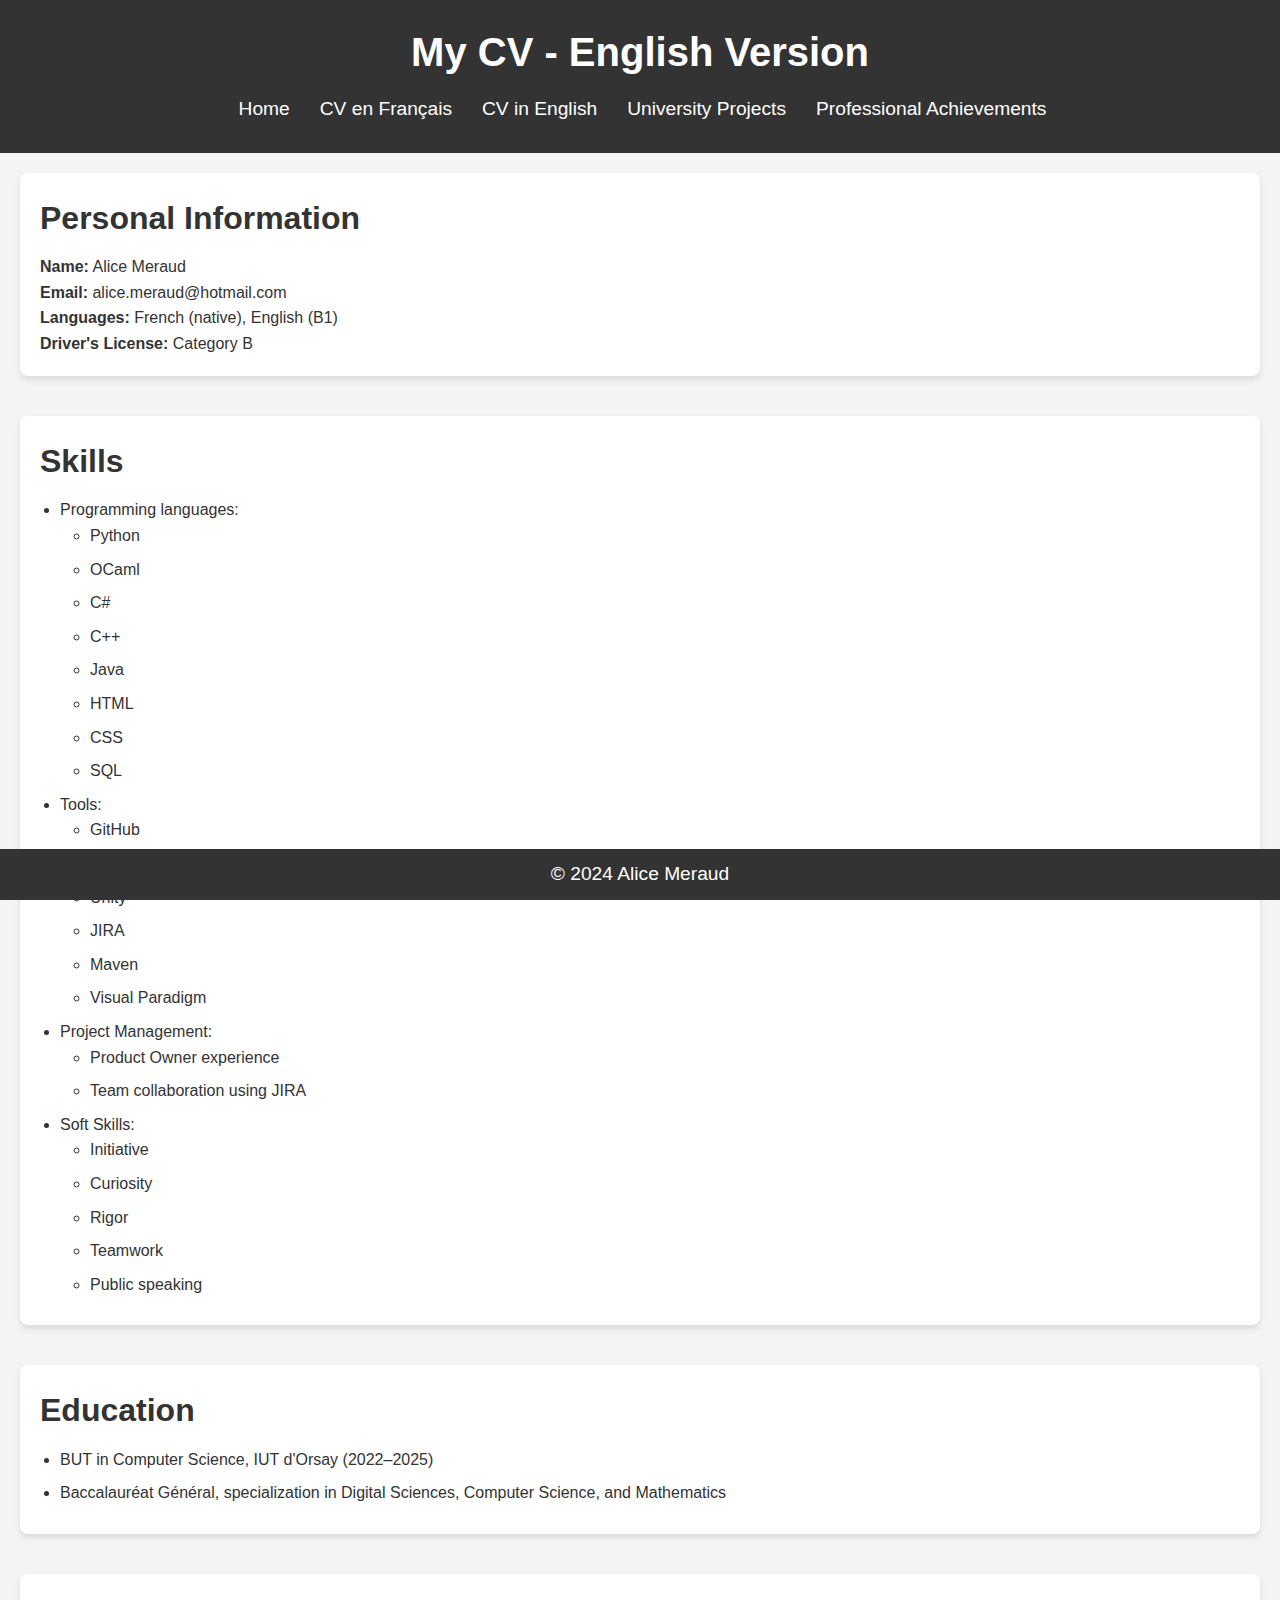
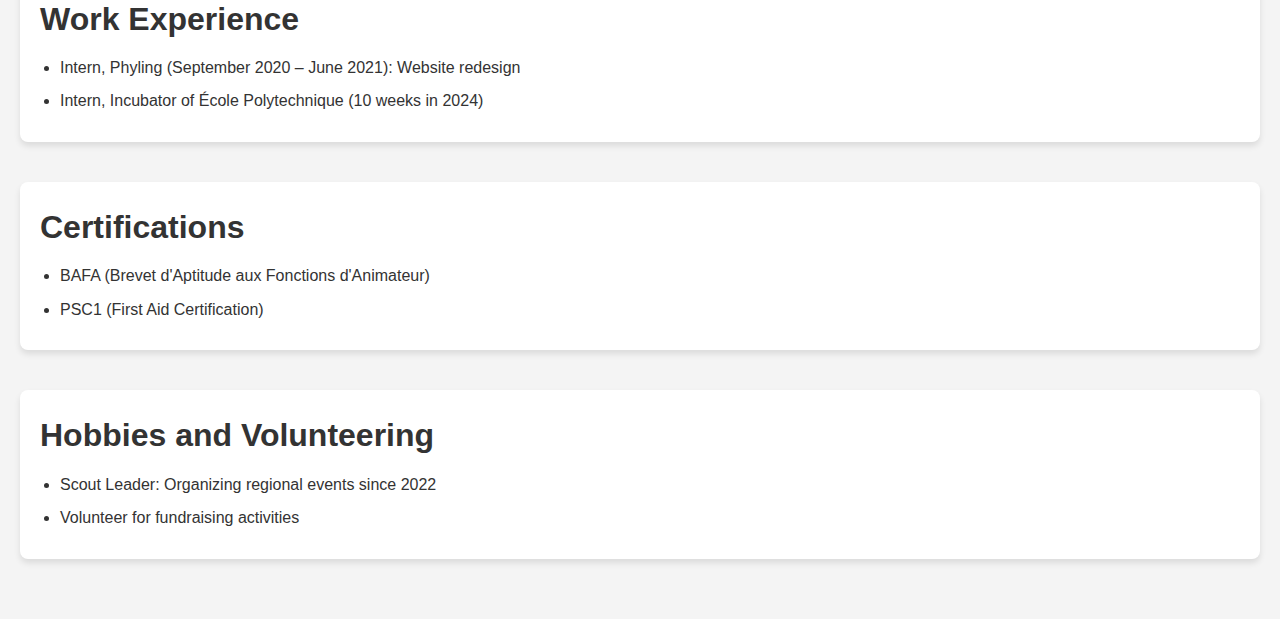
==== cv_en.html @ e64977aa "fin cv" ====
<!DOCTYPE html>
<html lang="en">
<head>
    <meta charset="UTF-8">
    <meta name="viewport" content="width=device-width, initial-scale=1.0">
    <title>CV in English</title>
    <link rel="stylesheet" href="styles.css">
</head>
<body>
    <header>
        <h1>My CV - English Version</h1>
        <nav>
            <ul>
                <li><a href="index.html">Home</a></li>
                <li><a href="cv_fr.html">CV en Français</a></li>
                <li><a href="cv_en.html">CV in English</a></li>
                <li><a href="projets.html">University Projects</a></li>
                <li><a href="realisations.html">Professional Achievements</a></li>
            </ul>
        </nav>
    </header>
    <main>
        <section>
            <h2>Personal Information</h2>
            <p><strong>Name:</strong> Alice Meraud</p>
            <p><strong>Email:</strong> alice.meraud@hotmail.com</p>
            <p><strong>Languages:</strong> French (native), English (B1)</p>
            <p><strong>Driver's License:</strong> Category B</p>
        </section>
    
        <section>
                    <h2>Skills</h2>
                    <ul>
                        <li>
                            Programming languages:
                            <ul>
                                <li>Python</li>
                                <li>OCaml</li>
                                <li>C#</li>
                                <li>C++</li>
                                <li>Java</li>
                                <li>HTML</li>
                                <li>CSS</li>
                                <li>SQL</li>
                            </ul>
                        </li>
                        <li>
                            Tools:
                            <ul>
                                <li>GitHub</li>
                                <li>Visual Studio Code</li>
                                <li>Unity</li>
                                <li>JIRA</li>
                                <li>Maven</li>
                                <li>Visual Paradigm</li>
                            </ul>
                        </li>
                        <li>
                            Project Management:
                            <ul>
                                <li>Product Owner experience</li>
                                <li>Team collaboration using JIRA</li>
                            </ul>
                        </li>
                        <li>
                            Soft Skills:
                            <ul>
                                <li>Initiative</li>
                                <li>Curiosity</li>
                                <li>Rigor</li>
                                <li>Teamwork</li>
                                <li>Public speaking</li>
                            </ul>
                        </li>
                    </ul>
                </section>
        <section>
            <h2>Education</h2>
            <ul>
                <li>BUT in Computer Science, IUT d'Orsay (2022–2025)</li>
                <li>Baccalauréat Général, specialization in Digital Sciences, Computer Science, and Mathematics</li>
            </ul>
        </section>
        <section>
            <h2>Work Experience</h2>
            <ul>
                <li>Intern, Phyling (September 2020 – June 2021): Website redesign</li>
                <li>Intern, Incubator of École Polytechnique (10 weeks in 2024)</li>
            </ul>
        </section>
        <section>
            <h2>Certifications</h2>
            <ul>
                <li>BAFA (Brevet d'Aptitude aux Fonctions d'Animateur)</li>
                <li>PSC1 (First Aid Certification)</li>
            </ul>
        </section>
        <section>
            <h2>Hobbies and Volunteering</h2>
            <ul>
                <li>Scout Leader: Organizing regional events since 2022</li>
                <li>Volunteer for fundraising activities</li>
            </ul>
        </section>
    </main>
    <footer>
        <p>© 2024 Alice Meraud</p>
    </footer>
</body>
</html>
---- styles.css ----
body {
    font-family: Arial, sans-serif;
    margin: 0;
    padding: 0;
    background-color: #f4f4f4;
}

header {
    background-color: #333;
    color: white;
    padding: 10px 0;
    text-align: center;
}

nav ul {
    list-style-type: none;
    padding: 0;
}

nav ul li {
    display: inline;
    margin-right: 15px;
}

nav ul li a {
    color: white;
    text-decoration: none;
}

main {
    padding: 20px;
}

section {
    margin-bottom: 20px;
}

footer {
    background-color: #333;
    color: white;
    text-align: center;
    padding: 10px 0;
    position: fixed;
    bottom: 0;
    width: 100%;
}



/* Reset de base pour éviter les problèmes de style par défaut */
* {
    margin: 0;
    padding: 0;
    box-sizing: border-box;
}

/* Mise en page de la page */
body {
    font-family: 'Arial', sans-serif;
    line-height: 1.6;
    color: #333;
    background-color: #f4f4f4;
}

/* En-tête */
header {
    background-color: #333;
    color: #fff;
    padding: 20px;
    text-align: center;
}

header h1 {
    font-size: 2.5em;
}

/* Navigation */
nav ul {
    list-style: none;
    display: flex;
    justify-content: center;
    gap: 15px;
    margin-top: 10px;
}

nav a {
    color: #fff;
    text-decoration: none;
    font-size: 1.2em;
}

nav a:hover {
    color: #ff6347;
}

/* Section principale */
main {
    padding: 20px;
}

/* Sections individuelles de projet */
section {
    margin-bottom: 40px;
    background-color: #fff;
    border-radius: 8px;
    padding: 20px;
    box-shadow: 0 4px 6px rgba(0, 0, 0, 0.1);
}

h2 {
    font-size: 2em;
    color: #333;
    margin-bottom: 10px;
}

ul {
    list-style-type: disc;
    margin-left: 20px;
}

ul li {
    margin-bottom: 8px;
}

ul ul {
    list-style-type: circle;
    margin-left: 30px;
}

img {
    display: block;
    margin-top: 20px;
    max-width: 100%;
    height: auto;
    border-radius: 8px;
}

/* Footer */
footer {
    background-color: #333;
    color: #fff;
    text-align: center;
    padding: 10px;
    margin-top: 40px;
}

footer p {
    font-size: 1.2em;
}

/* Responsivité */
@media (max-width: 768px) {
    header h1 {
        font-size: 2em;
    }

    nav ul {
        flex-direction: column;
        align-items: center;
    }

    nav a {
        font-size: 1.1em;
        margin-bottom: 10px;
    }

    section {
        padding: 15px;
    }

    img {
        max-width: 90%;
    }
}
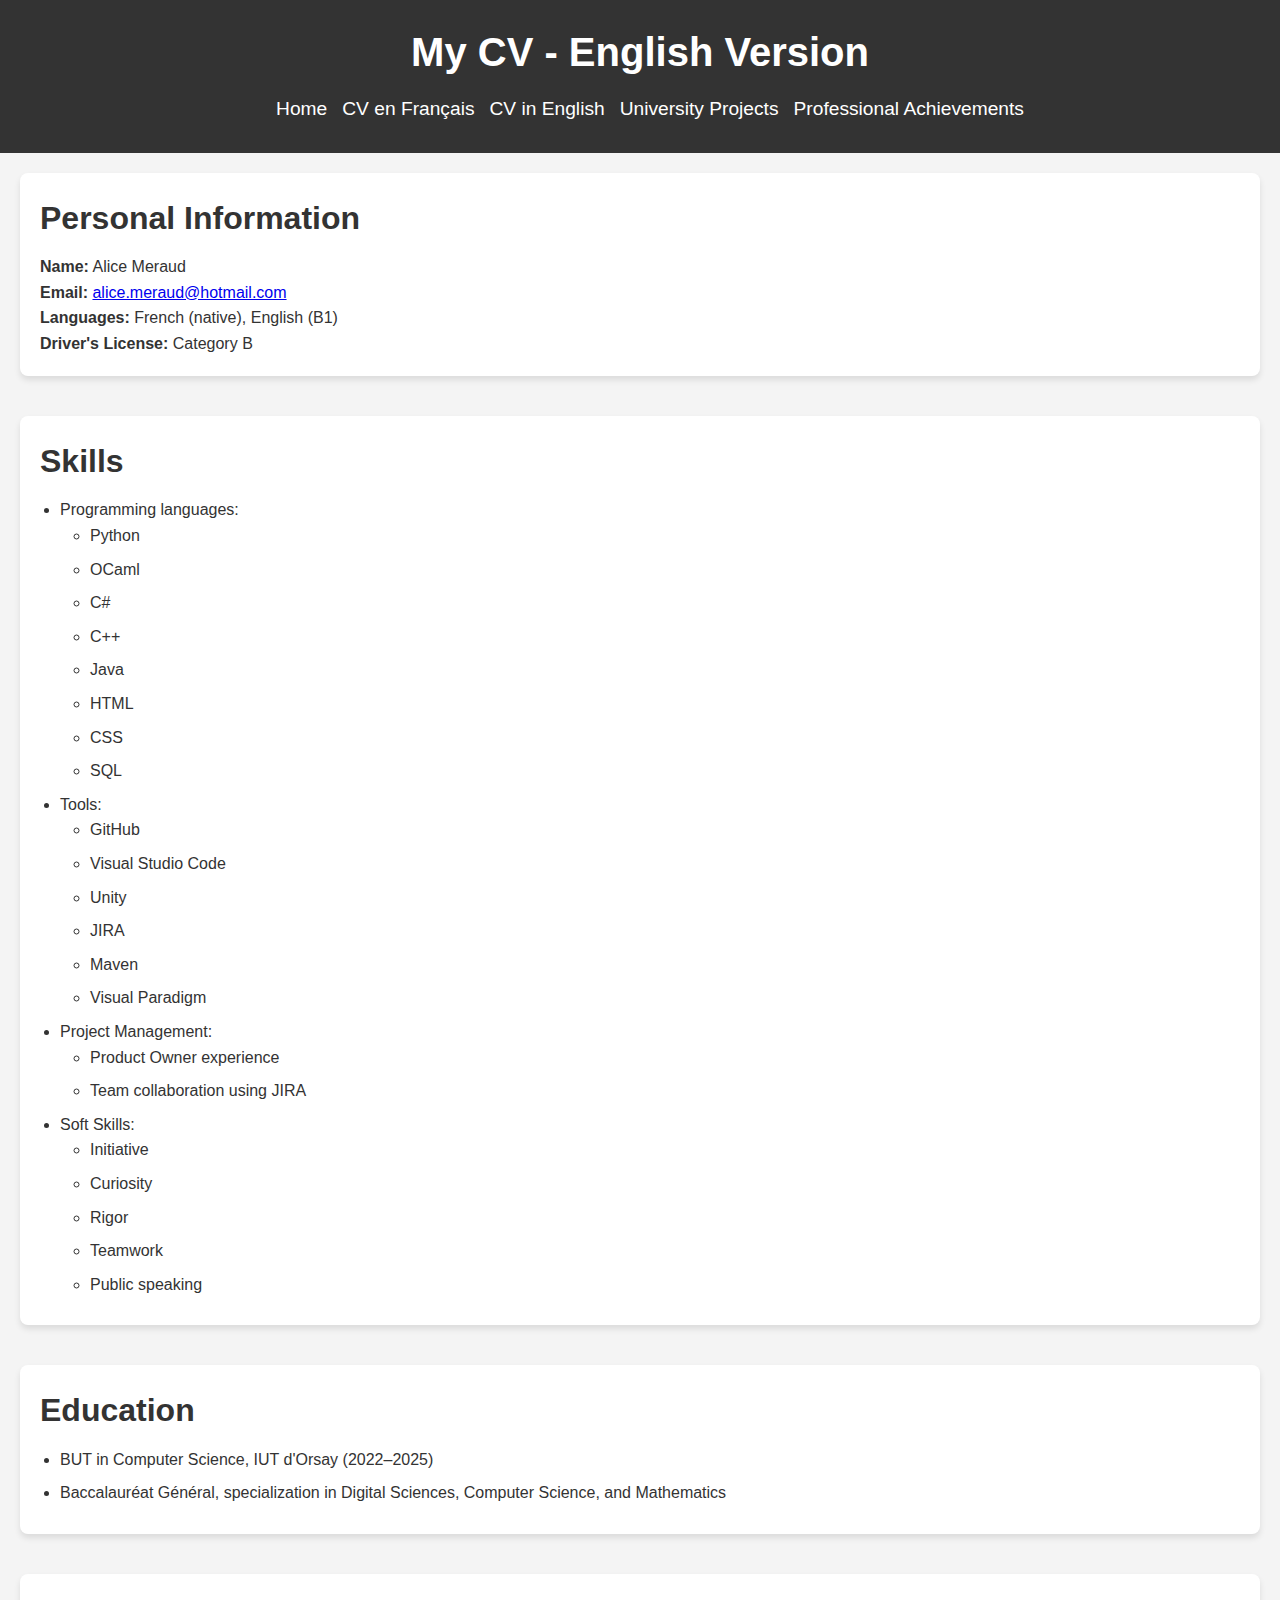
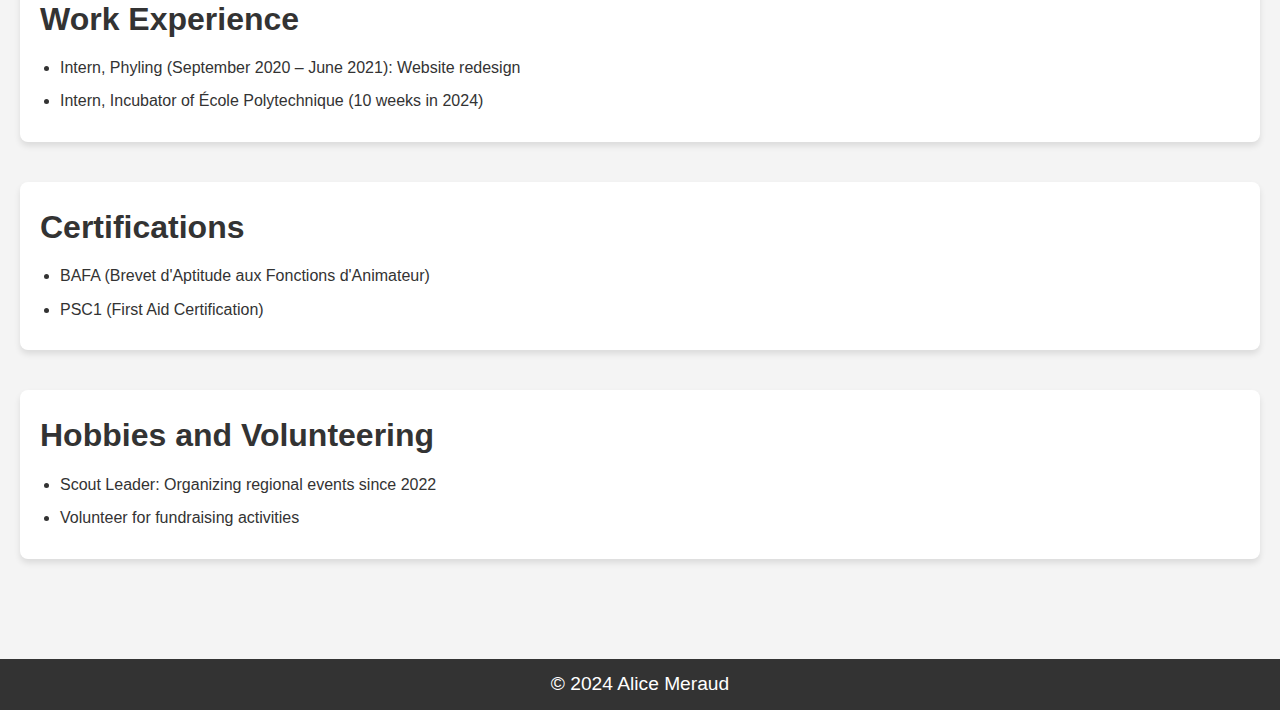
==== commit e0bb1855: "fin cv beau" ====
--- a/cv_en.html
+++ b/cv_en.html
@@ -23,7 +23,7 @@
         <section>
             <h2>Personal Information</h2>
             <p><strong>Name:</strong> Alice Meraud</p>
-            <p><strong>Email:</strong> alice.meraud@hotmail.com</p>
+            <p><strong>Email:</strong> <a href="mailto:alice.meraud@hotmail.com">alice.meraud@hotmail.com</a></p>
             <p><strong>Languages:</strong> French (native), English (B1)</p>
             <p><strong>Driver's License:</strong> Category B</p>
         </section>
--- a/styles.css
+++ b/styles.css
@@ -1,52 +1,3 @@
-body {
-    font-family: Arial, sans-serif;
-    margin: 0;
-    padding: 0;
-    background-color: #f4f4f4;
-}
-
-header {
-    background-color: #333;
-    color: white;
-    padding: 10px 0;
-    text-align: center;
-}
-
-nav ul {
-    list-style-type: none;
-    padding: 0;
-}
-
-nav ul li {
-    display: inline;
-    margin-right: 15px;
-}
-
-nav ul li a {
-    color: white;
-    text-decoration: none;
-}
-
-main {
-    padding: 20px;
-}
-
-section {
-    margin-bottom: 20px;
-}
-
-footer {
-    background-color: #333;
-    color: white;
-    text-align: center;
-    padding: 10px 0;
-    position: fixed;
-    bottom: 0;
-    width: 100%;
-}
-
-
-
 /* Reset de base pour éviter les problèmes de style par défaut */
 * {
     margin: 0;
@@ -90,7 +41,7 @@
 }
 
 nav a:hover {
-    color: #ff6347;
+    color: #07ec13;
 }
 
 /* Section principale */
